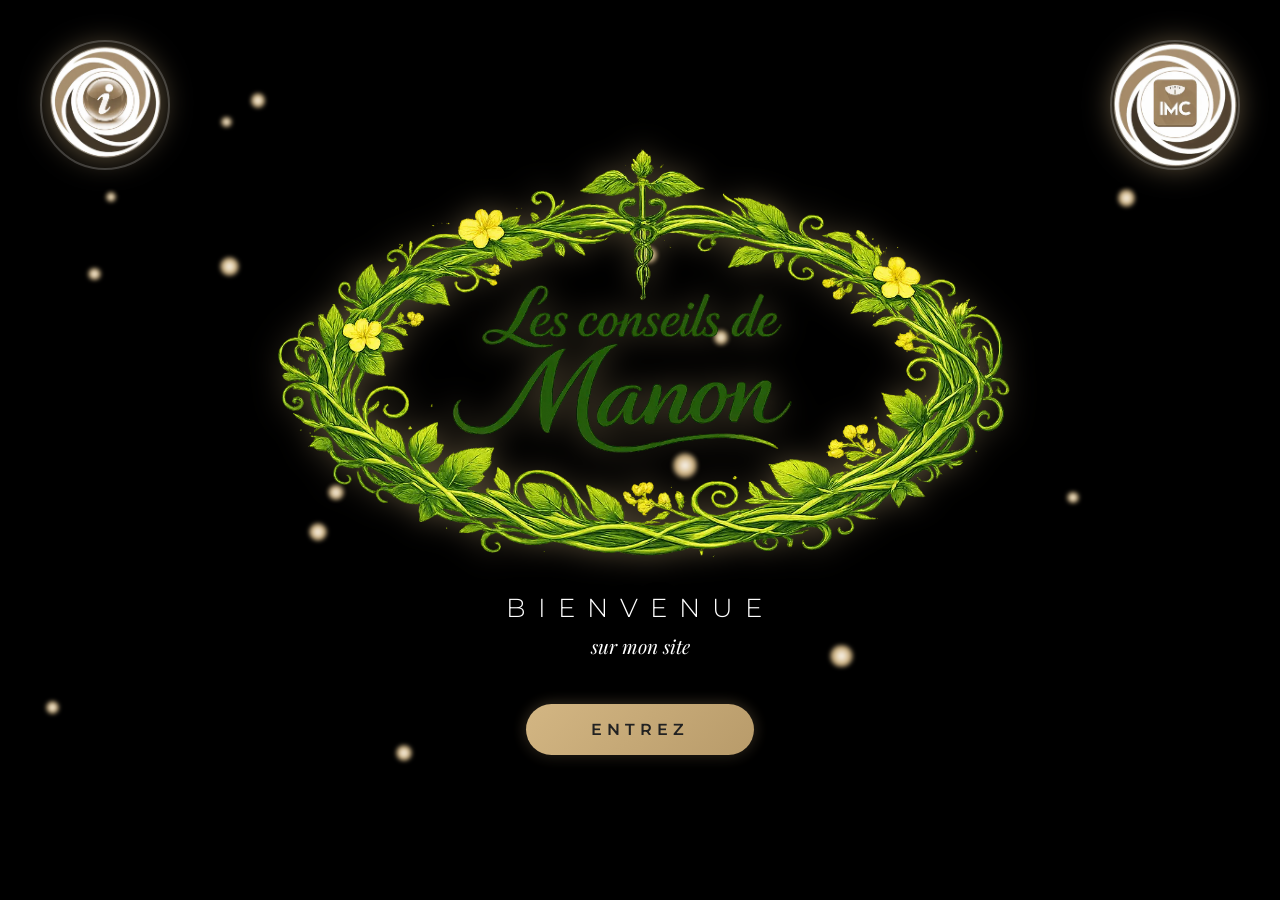
==== index.html @ d1c7a568 "Add files via upload" ====
<!DOCTYPE html>
<html lang="fr">
<head>
    <meta charset="UTF-8">
    <meta name="viewport" content="width=device-width, initial-scale=1.0">
    <link href="https://fonts.googleapis.com/css2?family=Montserrat:wght@300;600&family=Playfair+Display:ital,wght@1,500&display=swap" rel="stylesheet">
    <title>Les Conseils de Manon</title>
    <style>
        /* RESET & BASE */
        * { margin: 0; padding: 0; box-sizing: border-box; }
        body, html {
            width: 100%; height: 100%;
            overflow: hidden;
            background-color: #000;
            font-family: 'Montserrat', sans-serif;
        }

        /* VIDEO & OVERLAY */
        #bg-container {
            position: fixed;
            top: 0; left: 0;
            width: 100%; height: 100%;
            z-index: 1;
        }
        video {
            width: 100%; height: 100%;
            object-fit: cover;
            filter: brightness(0.6) contrast(1.1);
        }
        #bg-container::after {
            content: '';
            position: absolute; top: 0; left: 0; width: 100%; height: 100%;
            background: radial-gradient(circle, rgba(0,0,0,0) 30%, rgba(0,0,0,0.7) 100%);
            z-index: 2;
        }

        /* LUCIOLES */
        .luciole {
            position: absolute;
            background: radial-gradient(circle, #fff 0%, #d3b683 50%, rgba(211,182,131,0) 100%);
            border-radius: 50%;
            pointer-events: none;
            z-index: 3;
            animation: flottement var(--d) infinite ease-in-out, clignote 4s infinite;
            filter: blur(2px);
        }
        @keyframes flottement {
            0%, 100% { transform: translate(0, 0); }
            25% { transform: translate(30px, -50px); }
            50% { transform: translate(-20px, -100px); }
            75% { transform: translate(40px, -150px); }
        }
        @keyframes clignote { 0%, 100% { opacity: 0; } 50% { opacity: 0.8; } }

        /* CONTENT LAYER */
        .content {
            position: relative;
            z-index: 10;
            height: 100vh;
            display: flex;
            flex-direction: column;
            align-items: center;
            justify-content: center;
            color: white;
            text-align: center;
        }
        .logo {
            width: 750px; 
            max-width: 80%; 
            height: auto;
            margin-bottom: 25px;
            filter: drop-shadow(0 0 15px rgba(211, 182, 131, 0.4));
            animation: introLogo 2s ease-out;
        }
        @keyframes introLogo {
            from { opacity: 0; transform: translateY(30px) scale(0.9); }
            to { opacity: 1; transform: translateY(0) scale(1); }
        }
        h1 { 
            font-weight: 300; font-size: 1.6rem; letter-spacing: 12px;
            text-transform: uppercase; margin-bottom: 10px;
            text-shadow: 0 0 15px rgba(0,0,0,0.8);
            animation: introText 2s ease-out 0.5s both;
        }
        p { 
            font-family: 'Playfair Display', serif; font-style: italic; font-size: 1.2rem;
            text-shadow: 0 0 10px rgba(0,0,0,0.8);
            animation: introText 2s ease-out 0.8s both;
        }
        @keyframes introText {
            from { opacity: 0; transform: translateY(20px); }
            to { opacity: 1; transform: translateY(0); }
        }

        /* BOUTON ENTREZ */
        .btn-entrez {
            position: relative;
            margin-top: 45px;
            padding: 16px 65px;
            background: linear-gradient(135deg, #d3b683 0%, #b89b6a 100%);
            color: #222;
            text-decoration: none;
            font-weight: 600;
            font-size: 1rem;
            letter-spacing: 5px;
            text-transform: uppercase;
            border-radius: 50px;
            overflow: hidden;
            box-shadow: 0 10px 25px rgba(0,0,0,0.4), 0 0 15px rgba(211, 182, 131, 0.3);
            transition: 0.4s;
            animation: introText 2s ease-out 1.2s both;
        }
        .btn-entrez::before {
            content: '';
            position: absolute; top: 0; left: -100%;
            width: 50%; height: 100%;
            background: linear-gradient(to right, rgba(255,255,255,0) 0%, rgba(255,255,255,0.4) 50%, rgba(255,255,255,0) 100%);
            transform: skewX(-25deg);
            animation: brillance 4s infinite;
        }
        @keyframes brillance { 0% { left: -100%; } 20% { left: 150%; } 100% { left: 150%; } }
        .btn-entrez:hover {
            transform: scale(1.1);
            background: #fff;
            color: #4a7c59;
            letter-spacing: 7px;
        }

        /* LIENS LATERAUX (IMC & INFO) */
        .imc-link, .info-link {
            position: fixed;
            top: 40px;
            z-index: 100;
            transition: all 0.5s cubic-bezier(0.175, 0.885, 0.32, 1.275);
            animation: introLogo 2s ease-out 1.5s both, floatIMC 4s infinite ease-in-out;
        }
        .imc-link { right: 40px; }
        .info-link { left: 40px; cursor: pointer; }

        .imc-link img, .info-link img {
            width: 130px;
            height: auto;
            border-radius: 50%;
            filter: drop-shadow(0 0 15px rgba(211, 182, 131, 0.5));
            border: 2px solid rgba(255, 255, 255, 0.2);
        }
        @keyframes floatIMC {
            0%, 100% { transform: translateY(0); }
            50% { transform: translateY(-10px); }
        }
        .imc-link:hover { transform: scale(1.1) rotate(5deg) !important; }
        .info-link:hover { transform: scale(1.1) rotate(-5deg) !important; }

        /* MODAL / POPUP */
        .modal-overlay {
            position: fixed;
            top: 0; left: 0; width: 100%; height: 100%;
            background: rgba(0, 0, 0, 0.7);
            display: none;
            justify-content: center;
            align-items: center;
            z-index: 1000;
            backdrop-filter: blur(5px);
        }
        .modal-container {
            background: rgba(255, 255, 255, 0.8) !important; 
            backdrop-filter: blur(12px);
            -webkit-backdrop-filter: blur(12px);
            border: 4px solid white;
            border-radius: 30px;
            max-width: 700px;
            width: 90%;
            max-height: 85vh;
            padding: 40px;
            position: relative;
            box-shadow: 0 20px 50px rgba(0,0,0,0.5);
            overflow-y: auto;
            animation: modalIn 0.4s ease-out;
        }
        @keyframes modalIn {
            from { opacity: 0; transform: translateY(30px) scale(0.95); }
            to { opacity: 1; transform: translateY(0) scale(1); }
        }
        .modal-close {
            position: absolute;
            top: 20px; right: 25px;
            font-size: 35px;
            color: #4a7c59;
            cursor: pointer;
            font-weight: bold;
            line-height: 1;
        }
        .modal-container h2 {
            color: #4a7c59 !important;
            font-family: 'Playfair Display', serif;
            font-size: 2.2rem;
            margin-bottom: 25px;
            text-align: center;
            border-bottom: 3px solid #d3b683; 
            display: inline-block;
            padding-bottom: 5px;
            text-shadow: none !important;
        }
        .modal-text {
            line-height: 1.7;
            text-align: justify;
            font-size: 1.05rem;
            font-weight: 500;
            color: #1a1a1a !important;
            text-shadow: none !important;
        }
        .modal-text p { text-shadow: none !important; }

        .modal-btn {
            display: block;
            width: fit-content;
            margin: 30px auto 0;
            padding: 12px 35px;
            background: #4a7c59;
            color: white;
            text-decoration: none;
            border-radius: 50px;
            font-weight: bold;
            text-transform: uppercase;
            letter-spacing: 1px;
            transition: 0.3s;
            box-shadow: 0 5px 15px rgba(74, 124, 89, 0.3);
        }
        .modal-btn:hover { background: #d3b683; transform: translateY(-2px); }

        /* RESPONSIVE */
        @media (max-width: 768px) {
            .logo { width: 300px; }
            h1 { font-size: 1.1rem; letter-spacing: 6px; }
            /* --- L'ANCIEN #floating-image A ÉTÉ RETIRÉ D'ICI --- */
            .imc-link, .info-link { top: 20px; }
            .imc-link { right: 20px; }
            .info-link { left: 20px; }
            .imc-link img, .info-link img { width: 80px; }
            .modal-container { padding: 25px; }
            .modal-container h2 { font-size: 1.5rem; }
        }
    </style>
</head>
<body>

    <div id="bg-container">
        <video autoplay muted loop playsinline>
            <source src="assets/videos/fond.mp4" type="video/mp4">
        </video>
    </div>

    <div id="magic-container"></div>

    <!-- Liens Fixes -->
    <a href="pages/imc.html" class="imc-link" title="Calculer mon IMC">
        <img src="assets/images/logo_imc.webp" alt="Logo IMC">
    </a>
    <div class="info-link" onclick="toggleModal(true)" title="À propos">
        <img src="assets/images/info.webp" alt="Info">
    </div>

    <div class="content">
        <img src="assets/images/logo.webp" class="logo" alt="Logo">
        <h1>Bienvenue</h1>
        <p>sur mon site</p>
        <a href="sommaire.html" class="btn-entrez">ENTREZ</a>
    </div>
    
    <!-- Popup -->
    <div class="modal-overlay" id="modalAbout" onclick="toggleModal(false)">
        <div class="modal-container" onclick="event.stopPropagation()">
            <span class="modal-close" onclick="toggleModal(false)">&times;</span>
            <center><h2>À propos</h2></center>
            <div class="modal-text">
                <p>Passionnée par la santé naturelle et le bien-être, je suis préparatrice en pharmacie et j’ai choisi de consacrer cet espace au partage de connaissances et de conseils fondés sur une approche globale de la santé.</p>
                <br>
                <p>Au fil de mon parcours, j’ai développé une véritable expertise dans les domaines de l’aromathérapie, de la gemmothérapie, de la phytothérapie et de la micronutrition. Ces disciplines complémentaires s’appuient sur les richesses de la nature et les besoins fondamentaux de l’organisme pour accompagner chacun vers un meilleur équilibre physique et émotionnel.</p>
                <br>
                <p>Convaincue que la prévention et l’écoute du corps sont essentielles, je souhaite rendre ces approches accessibles à tous à travers des informations fiables, des conseils pratiques et des solutions naturelles adaptées au quotidien.</p>
                <br>
                <p>Ce site est né d’une passion : celle d’aider chacun à mieux comprendre son corps, à prendre soin de sa santé naturellement et à retrouver un bien-être durable. J’espère vous inspirer et vous accompagner dans votre démarche vers une vie plus harmonieuse, en accord avec les ressources précieuses que la nature met à notre disposition.</p>
                <br>
                <p style="text-align: center; font-style: italic; color: #4a7c59;">Explorez, apprenez et avançons ensemble sur le chemin d’une santé naturelle et équilibrée. ✨</p>
            </div>
            <a href="pages/contact.html" class="modal-btn">Me contacter</a>
        </div>
    </div>

    <script>
        // Création des lucioles
        function createMagic() {
            const container = document.getElementById('magic-container');
            for (let i = 0; i < 15; i++) {
                const orb = document.createElement('div');
                orb.className = 'luciole';
                const size = Math.random() * 15 + 10 + 'px';
                orb.style.width = size;
                orb.style.height = size;
                orb.style.left = Math.random() * 100 + 'vw';
                orb.style.top = Math.random() * 80 + 10 + 'vh';
                orb.style.setProperty('--d', Math.random() * 10 + 10 + 's');
                orb.style.animationDelay = Math.random() * 5 + 's';
                container.appendChild(orb);
            }
        }

        // Gestion de la popup
        function toggleModal(show) {
            const modal = document.getElementById('modalAbout');
            modal.style.display = show ? 'flex' : 'none';
            document.body.style.overflow = show ? 'hidden' : 'auto';
        }

        // Chargement initial (Uniquement pour les lucioles maintenant)
        window.addEventListener('load', () => {
            createMagic();
        });
    </script>
</body>
</html>
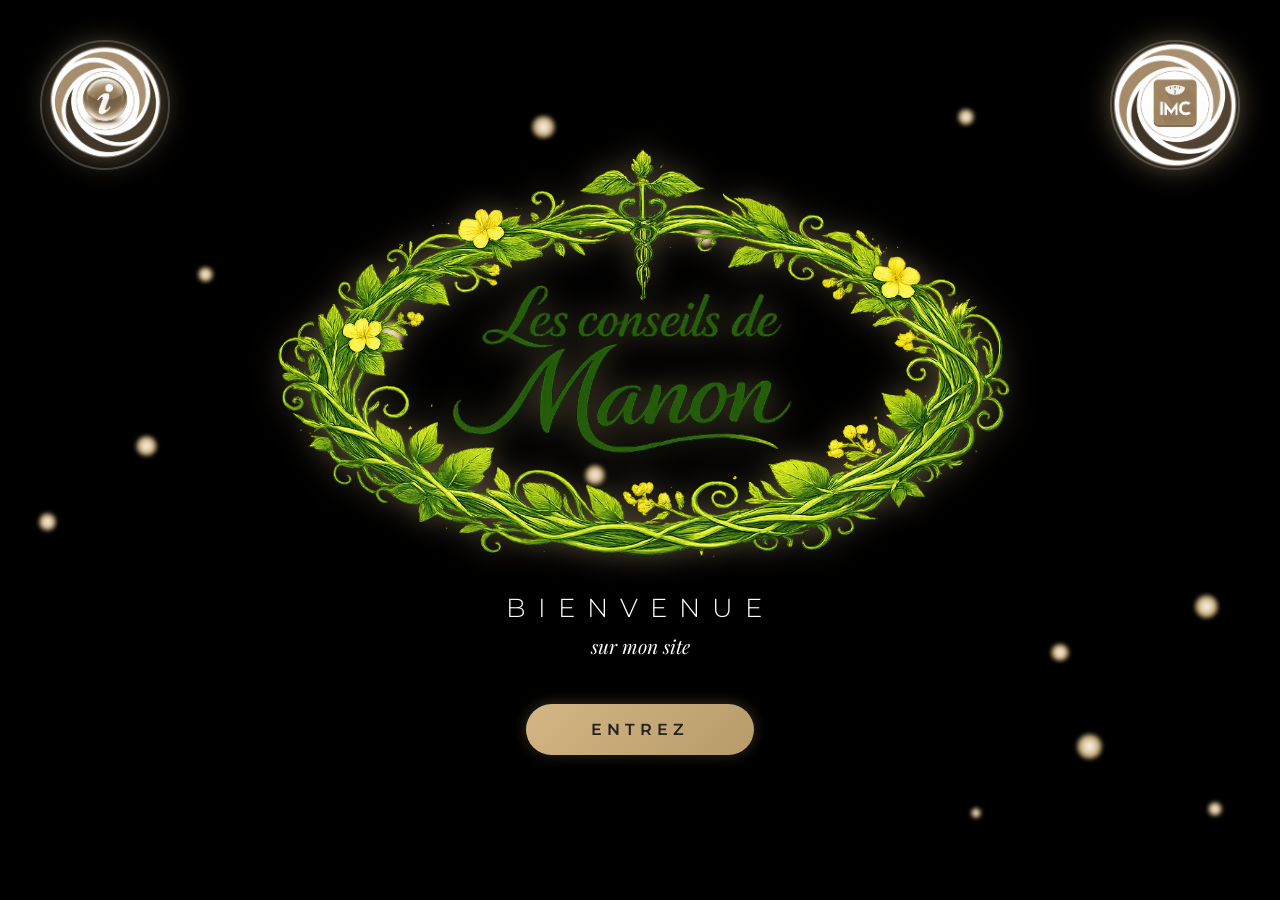
==== commit eaae1cb5: "Add favicon link to index.html" ====
--- a/index.html
+++ b/index.html
@@ -241,6 +241,7 @@
             .modal-container h2 { font-size: 1.5rem; }
         }
     </style>
+    <link rel="icon" type="image/webp" href="assets/images/site.webp">
 </head>
 <body>
 
@@ -318,4 +319,4 @@
         });
     </script>
 </body>
-</html>+</html>
